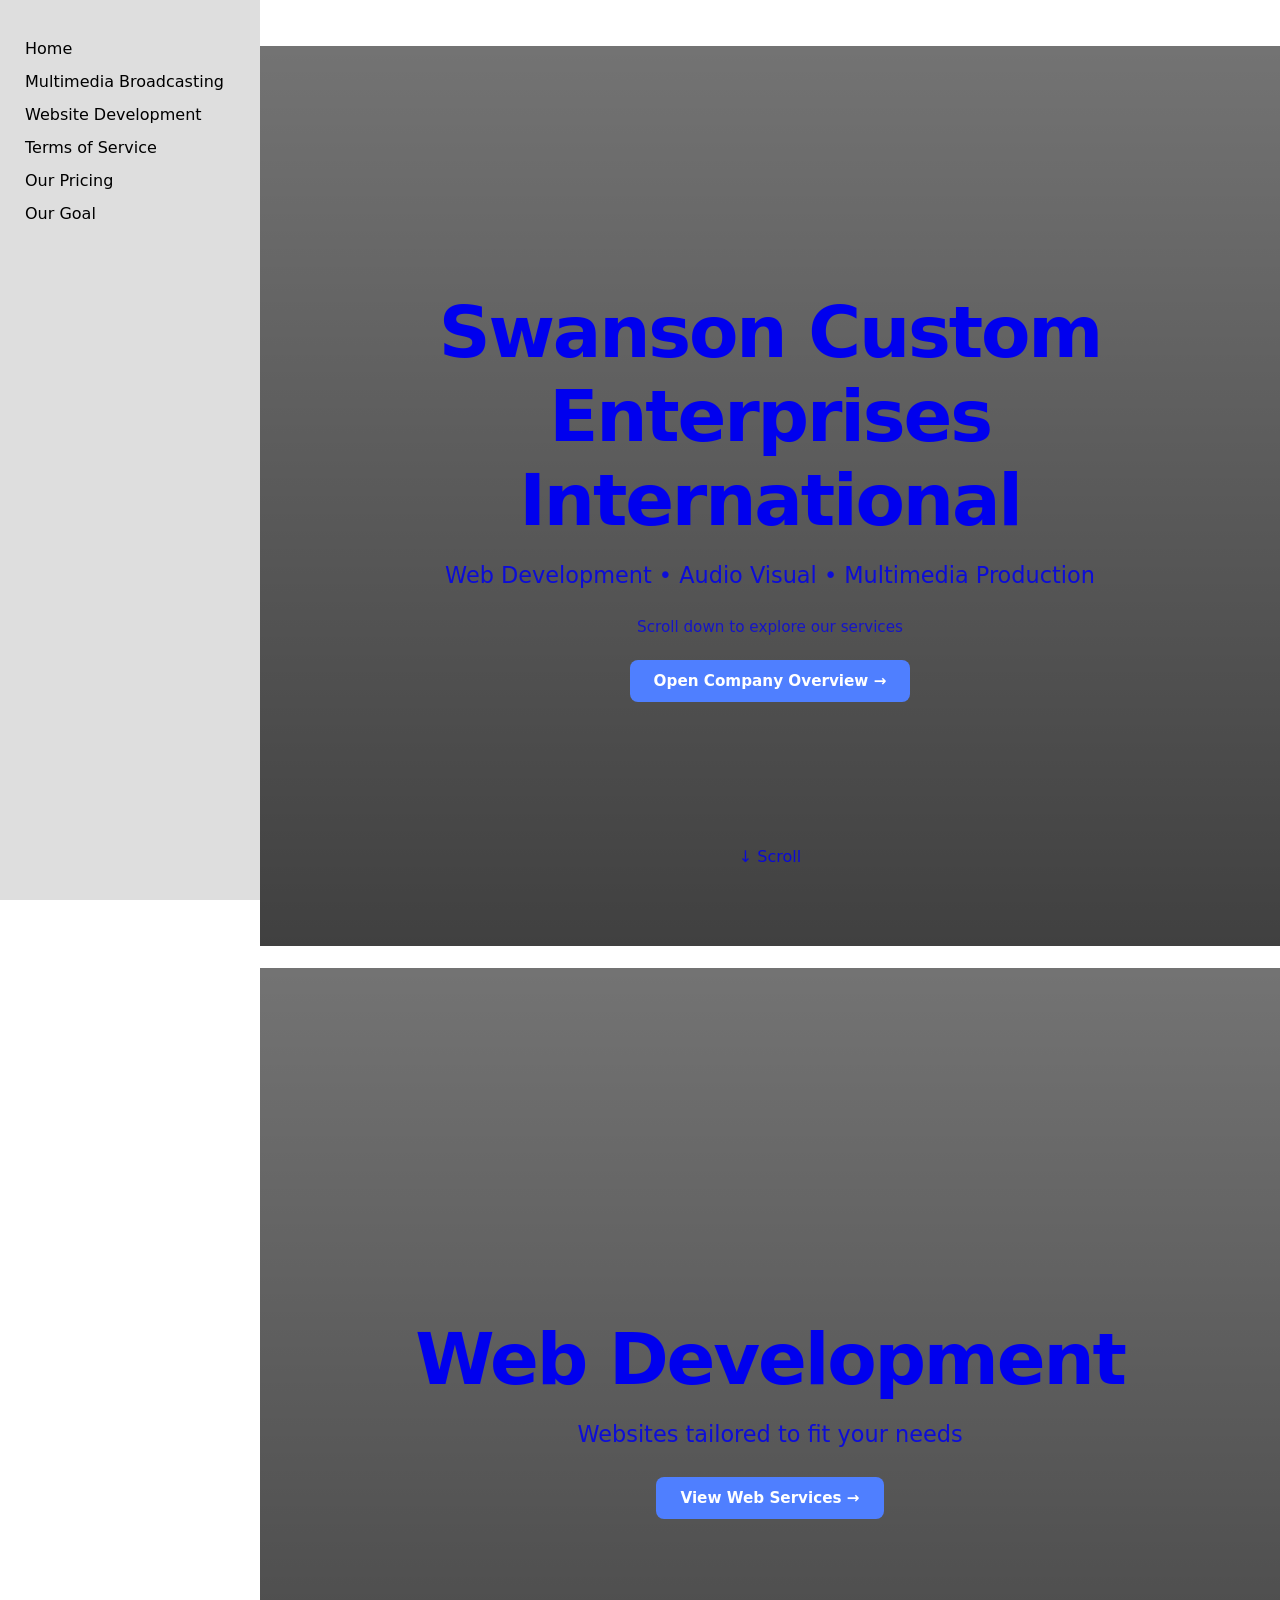
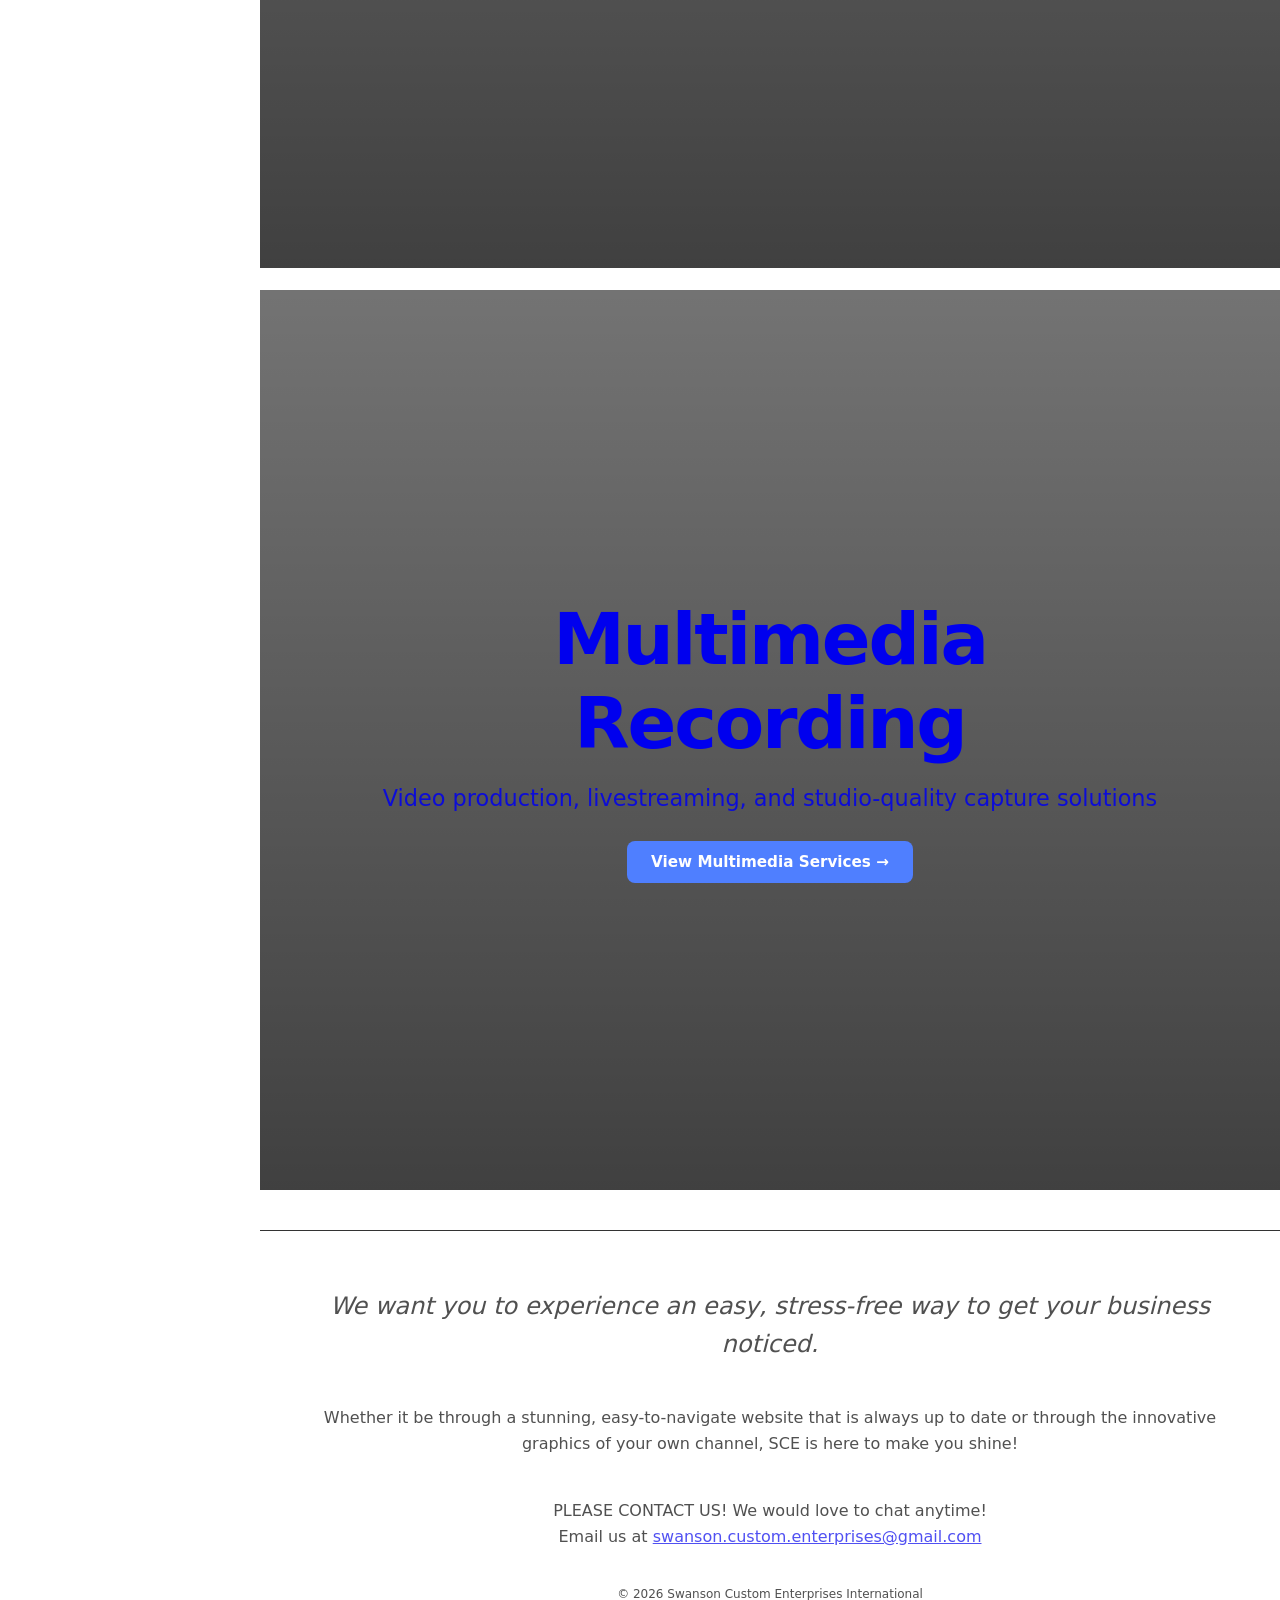
==== index.html @ f3af278a "Update index.html" ====
<!DOCTYPE html>

<html lang="en">

<head>

<!-- Google tag (gtag.js) -->

<script async src="https://www.googletagmanager.com/gtag/js?id=G-D686SRD49Y"></script>

<script>
window.dataLayer = window.dataLayer || [];
function gtag(){dataLayer.push(arguments);}
gtag('js', new Date());
gtag('config', 'G-D686SRD49Y');
</script>
<meta name="description" content="Founded in 2023 by Nathaniel Swanson, Swanson Custom Enterprises International, also known as SCE, provides web development, multimedia recording, and audio visual production services to churches, small businesses, and individuals wanting to get found. Swanson Custom Enterprises is one of the best web designers in Topeka, Kansas USA">

<meta name="keywords" content="web development, multimedia production, audio visual systems, livestreaming, recording studios, media, technology, website, internet, digital, Swanson, sound, recording, sce, sce1, swanson custom, swanson custom enterprises, swanson enterprises, enterprises, topeka, kansas, content, content creator, content creations, cornerstone, cornerstone denison, trend strategics, ">

<meta name="author" content="Swanson Custom Enterprises">

<meta property="og:title" content="Swanson Custom Enterprises International">

<meta property="og:description" content="Web Development • Audio Visual • Multimedia Production">

<meta property="og:type" content="website">

<meta property="og:url" content="https://swanson-custom-enterprises-inc.github.io/">
<meta charset="UTF-8">
<meta name="viewport" content="width=device-width, initial-scale=1.0">
<meta name="msvalidate.01" content="52B9F7BE856E619B8CF07726EA7A727A">

<link rel="icon" type="image/x-icon" href="assets/favicon.ico">
  <link rel="icon" type="image/png" sizes="32x32" href="assets/favicon.png">
<link rel="apple-touch-icon" href="assets/favicon.png">
  <link rel="stylesheet" type="text/css" href="css/style.css">
  
<title>Welcome to SCE</title>
<style>


/* -------------------------
CARDS
------------------------- */

.card{
width:100%;
height:100vh;
display:flex;
align-items:center;
justify-content:center;
scroll-snap-align:start;
background-size:cover;
background-position:center;
transition:transform 1s ease,filter 1s ease;
cursor:pointer;
text-decoration:none;

position:relative;
}

.card:hover{
transform:scale(1.02);
filter:brightness(1.1);
}

.video-card:hover{
transform:none;
filter:none;
}

/* overlay */

.card::before{
content:"";
position:absolute;
inset:0;
background:linear-gradient(
to bottom,
rgba(0,0,0,0.55),
rgba(0,0,0,0.75)
);
z-index:1;
}

/* hover hint */

.card::after{
content:"Open in new tab ↗";
position:absolute;
bottom:80px;
right:40px;
font-size:0.9rem;
letter-spacing:0.08em;
opacity:0;
transition:opacity 0.4s ease;
z-index:3;
}

.card:hover::after{
opacity:1;
}


/* -------------------------
SCROLL INDICATOR
------------------------- */

.scroll-indicator{
position:absolute;
bottom:80px;
left:50%;
transform:translateX(-50%);
font-size:1rem;
opacity:0.85;
animation:bounce 2s infinite;
z-index:5;
}

@keyframes bounce{
0%,100%{transform:translate(-50%,0);}
50%{transform:translate(-50%,12px);}
}

/* -------------------------
VIDEO
------------------------- */

video{
position:absolute;
inset:0;
width:100%;
height:100%;
object-fit:cover;
z-index:0;
}

/* -------------------------
IMAGES
------------------------- */

.web{
background-image:url("https://www.stockvault.net/data/2020/11/08/280614/preview16.jpg");
}

.media{
background-image:url("https://www.stockvault.net/data/2011/08/28/126444/preview16.jpg");
}



</style>

</head>

<body>

<div id="nav-placeholder"></div>

<main>

<!-- HERO -->

<a class="card video-card"
href="https://sites.google.com/view/swanson-custom-enterprises/site-details"
target="_blank"
rel="noopener noreferrer">

<video autoplay muted loop playsinline>

<source src="https://swanson-custom-enterprises-inc.github.io/swanson-video-host/Intro%20to%20Swanson%20Custom%20Enterprises(2).mp4" type="video/mp4">

</video>

<div class="content">

<h1>Swanson Custom Enterprises International</h1>

<p>Web Development • Audio Visual • Multimedia Production</p>

<div class="hint">Scroll down to explore our services</div>

<div class="button">Open Company Overview →</div>

</div>

<div class="scroll-indicator">↓ Scroll</div>

</a>

<!-- WIDGET -->

<script src="https://static.elfsight.com/platform/platform.js" async></script>

<div class="elfsight-app-cf4345d8-cdda-49b3-8aae-174cf857defb"></div>

<div class="spacer"></div>

<!-- WEB -->

<a class="card web"
href="https://sites.google.com/view/swanson-custom-enterprises/website-development"
target="_blank">

<div class="content">

<h1>Web Development</h1>

<p>Websites tailored to fit your needs</p>

<div class="button">View Web Services →</div>

</div>

</a>

<div class="spacer"></div>

<!-- MEDIA -->

<a class="card media"
href="https://sites.google.com/view/swanson-custom-enterprises/multimedia-broadcasting"
target="_blank">

<div class="content">

<h1>Multimedia Recording</h1>

<p>Video production, livestreaming, and studio-quality capture solutions</p>

<div class="button">View Multimedia Services →</div>

</div>

</a>

</main>

  <div id="footer-placeholder"></div>

<script src="js/include.js"></script>
<script>

/* Scroll reveal animation */

const cards=document.querySelectorAll(".card");

const observer=new IntersectionObserver(
entries=>{
entries.forEach(entry=>{
if(entry.isIntersecting){
entry.target.classList.add("visible");
}
});
},
{threshold:0.4}
);

cards.forEach(card=>observer.observe(card));

/* Mobile menu toggle */

const menuButton=document.getElementById("menuButton");
const sidebar=document.getElementById("sidebar");

menuButton.addEventListener("click",()=>{
sidebar.classList.toggle("closed");
});

</script>

</body>
</html>
---- css/style.css ----
/* -------------------------
GLOBAL
------------------------- */

*{
margin:0;
padding:0;
box-sizing:border-box;
font-family:system-ui,-apple-system,BlinkMacSystemFont,"Segoe UI",sans-serif;
}

html{
scroll-behavior:smooth;
}

body{
background:#ffffff;

overflow-x:hidden;
}

/* -------------------------
header
------------------------- */
header{
color: white;
}


/* -------------------------
NAVIGATION
------------------------- */

#sidebar{
background:#DEDEDE;
color:black;
height:100%;
width:260px;
position:fixed;
left:0;
top:0;
padding:25px;
z-index:1000;
transition:transform 0.3s ease;
}

#sidebar a{
color:black;
text-decoration:none;
display:block;
margin:14px 0;
}
#sidebar a:hover {
    font-weight: bold;           /* Makes text bold */
    text-decoration: underline;  /* Optional: underline on hover */
}

#menuButton{
display:block;
background:none;
border:none;
color:black;
font-size:1.4rem;
margin-bottom:20px;
cursor:pointer;
}

/* -------------------------
MAIN
------------------------- */

main{
margin-left:260px;
scroll-snap-type:y mandatory;
}


/* -------------------------
CONTENT
------------------------- */

.content{
position:relative;
text-align:center;
max-width:900px;
padding:2rem;
opacity:0;
transform:translateY(40px);
transition:all 0.8s ease;
z-index:3;
}

.card.visible .content{
opacity:1;
transform:translateY(0);
}

h1{
font-size:clamp(2.5rem,6vw,4.5rem);
letter-spacing:-0.03em;
}

p{
font-size:clamp(1.1rem,2vw,1.4rem);
opacity:0.85;
margin-top:1rem;
line-height:1.6;
}

.hint{
margin-top:1.5rem;
font-size:0.95rem;
opacity:0.75;
}

/* -------------------------
BUTTONS
------------------------- */

.button{
display:inline-block;
margin-top:24px;
padding:12px 24px;
background: #4F7FFF;
color: #ffffff;
border-radius:8px;
font-size:0.95rem;
font-weight:600;
}

.button: hover{
background: #ffffff;
color: #000000;
}


/* -------------------------
SPACER
------------------------- */

.spacer{
height:22px;
background:#ffffff;
}

/* -------------------------
MOBILE
------------------------- */

@media (max-width:900px){

#sidebar{
background:#DEDEDE;
color:black;

height:100%;
width:260px;

position:fixed;
left:0;
top:0;

padding:80px 25px 25px 25px;

z-index:1000;

transform:translateX(0);
transition:transform 0.35s ease;
}

#sidebar.closed{
transform:translateX(-100%);
}

#sidebar a{
color:black;
text-decoration:none;
display:block;
margin:14px 0;
}

#sidebar.open{
transform:translateX(0);
}

#menuButton{
position:fixed;
top:20px;
left:20px;
z-index:1100;

background:#ffffff;
color:black;

border:none;
font-size:1.6rem;

padding:10px 14px;
border-radius:6px;

cursor:pointer;
}

main{
margin-left:0;
}

}
/* -------------------------
HEADER IMAGE (Google Sites style)
------------------------- */

.page-header{
position:relative;
width:100%;
height:33vh; /* about 1/3 of screen */
min-height:220px;
max-height:420px;
overflow:hidden;
}

/* Image handling (auto crop magic) */
.page-header img{
position:absolute;
width:100%;
height:100%;
object-fit:cover; /* THIS fixes bad image sizes */
object-position:center;
}

/* Dark overlay for readability */
.page-header::after{
content:"";
position:absolute;
inset:0;
background:linear-gradient(
to bottom,
rgba(0,0,0,0.2),
rgba(0,0,0,0.6)
);
}

/* Text on top */
.header-content{
    color: white;
position:relative;
z-index:2;
height:100%;

display:flex;
flex-direction:column;
justify-content:flex-end;

padding:30px;
}

.header-content h1{
font-size:clamp(2rem,5vw,3rem);
margin-bottom:10px;
}

.header-content p{
opacity:0.85;
font-size:1.1rem;
}
/* -------------------------
FOOTER
------------------------- */
  footer{
background: ffffff;
color: black;
margin-left:260px;
width:calc(100% - 260px);
}
  @media (max-width: 768px){

main{
margin-left:0;
}

footer{
margin-left:0;
width:100%;
}

}
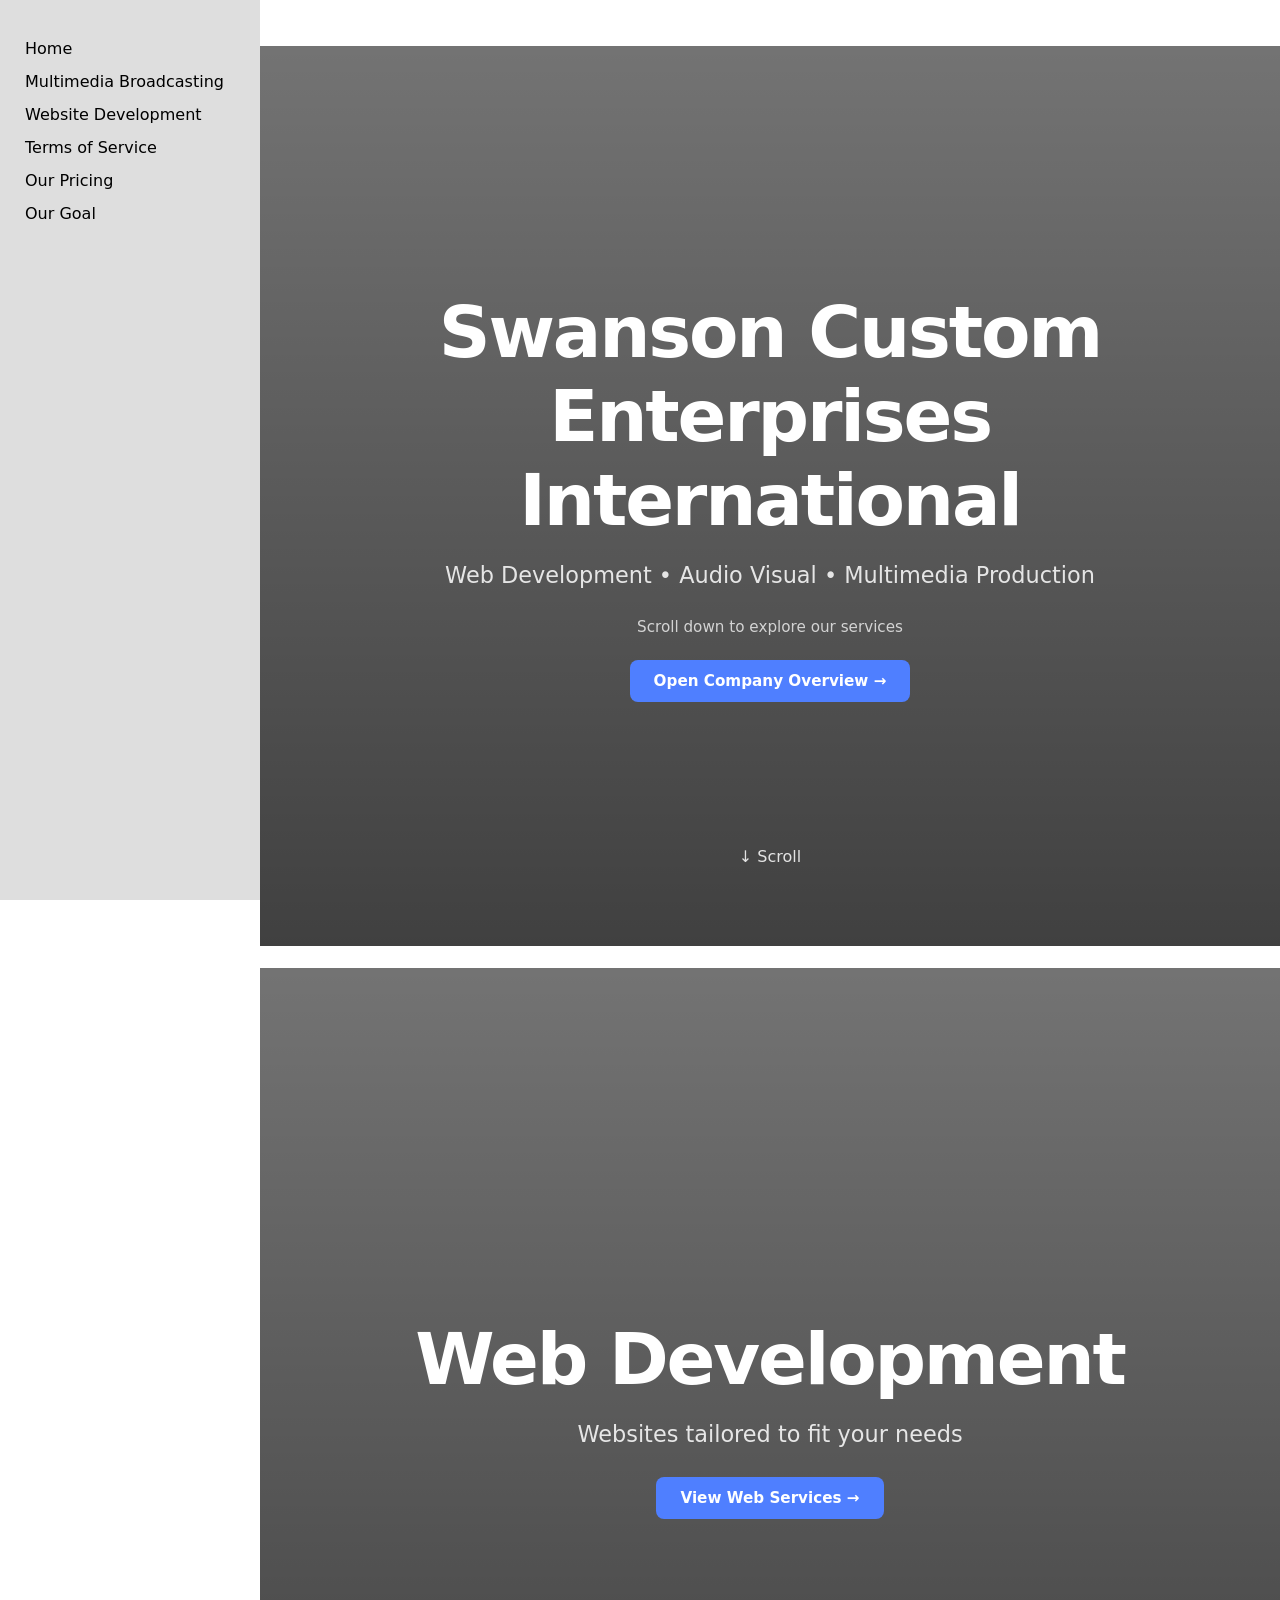
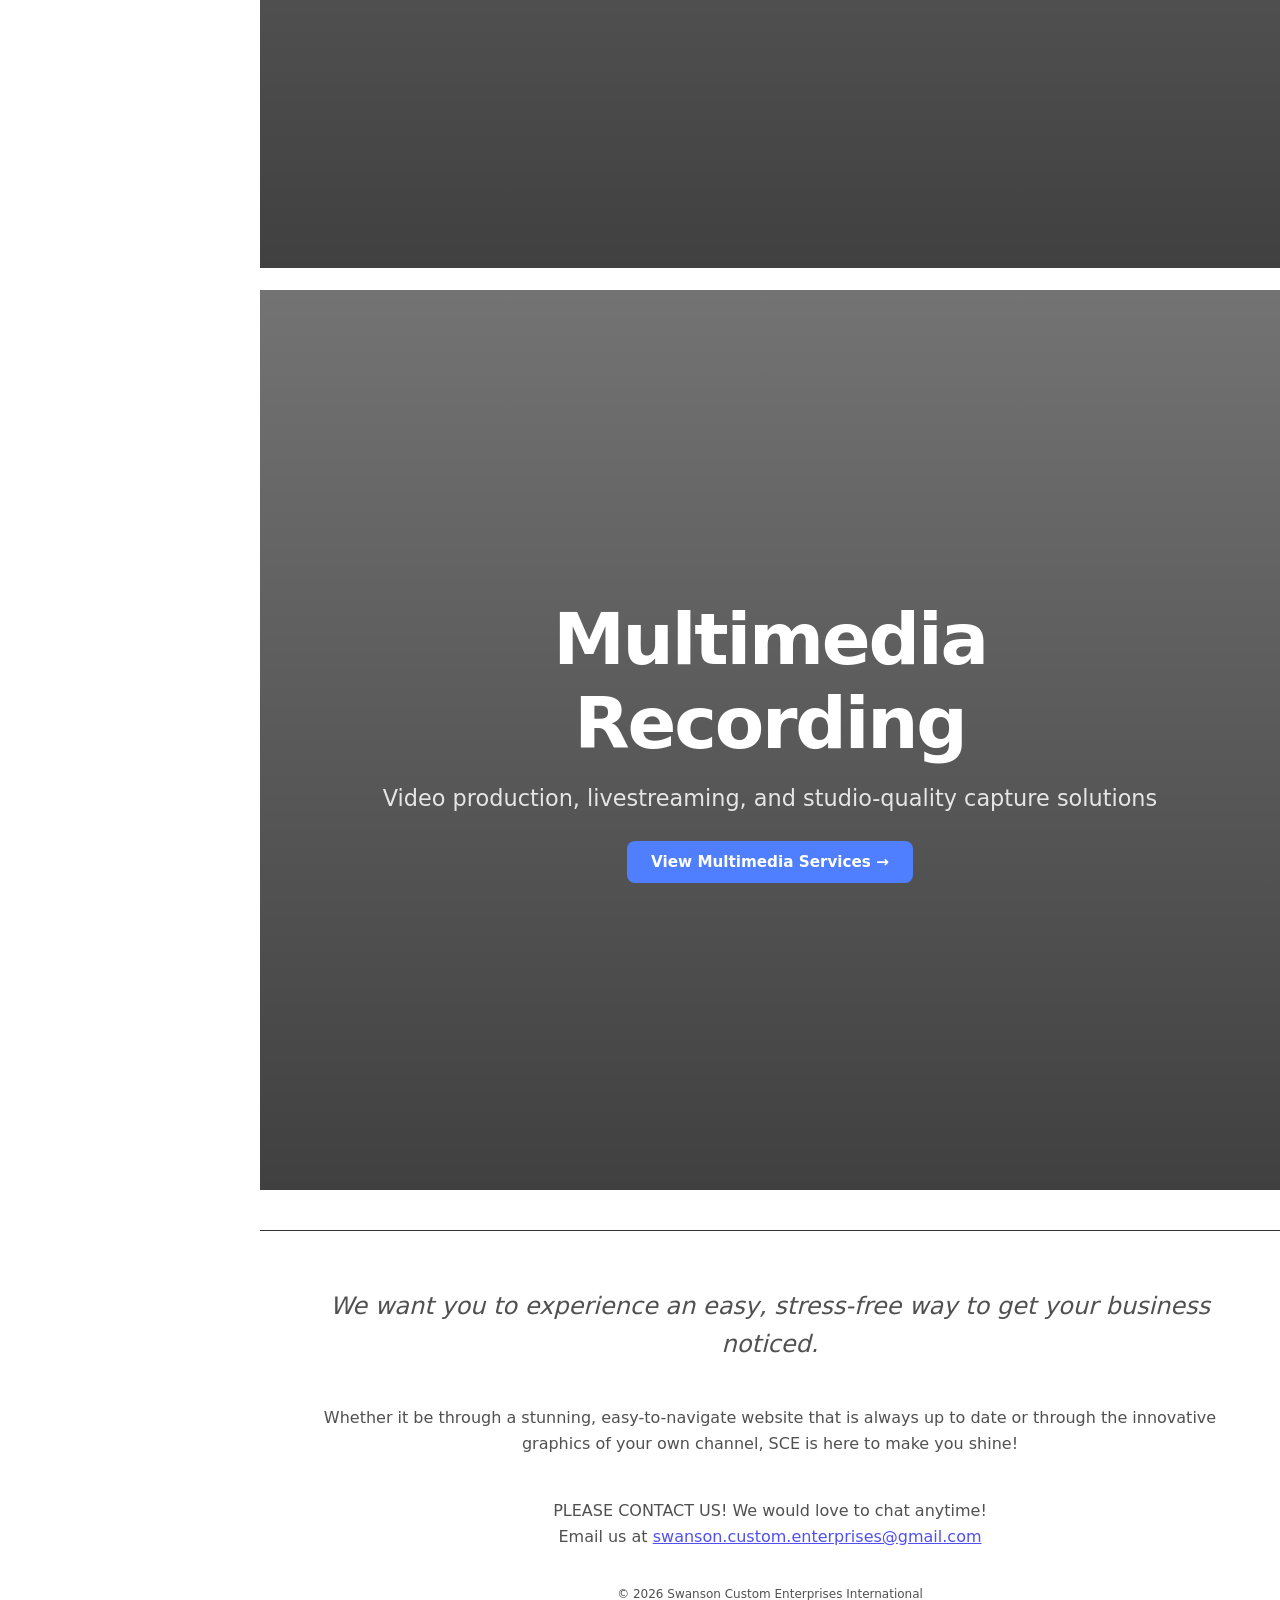
==== commit 6f73ed12: "Update index.html" ====
--- a/index.html
+++ b/index.html
@@ -54,6 +54,7 @@
 background-size:cover;
 background-position:center;
 transition:transform 1s ease,filter 1s ease;
+color: white;
 cursor:pointer;
 text-decoration:none;
 
@@ -96,6 +97,7 @@
 opacity:0;
 transition:opacity 0.4s ease;
 z-index:3;
+color: white;
 }
 
 .card:hover::after{
@@ -116,6 +118,7 @@
 opacity:0.85;
 animation:bounce 2s infinite;
 z-index:5;
+color: white;
 }
 
 @keyframes bounce{
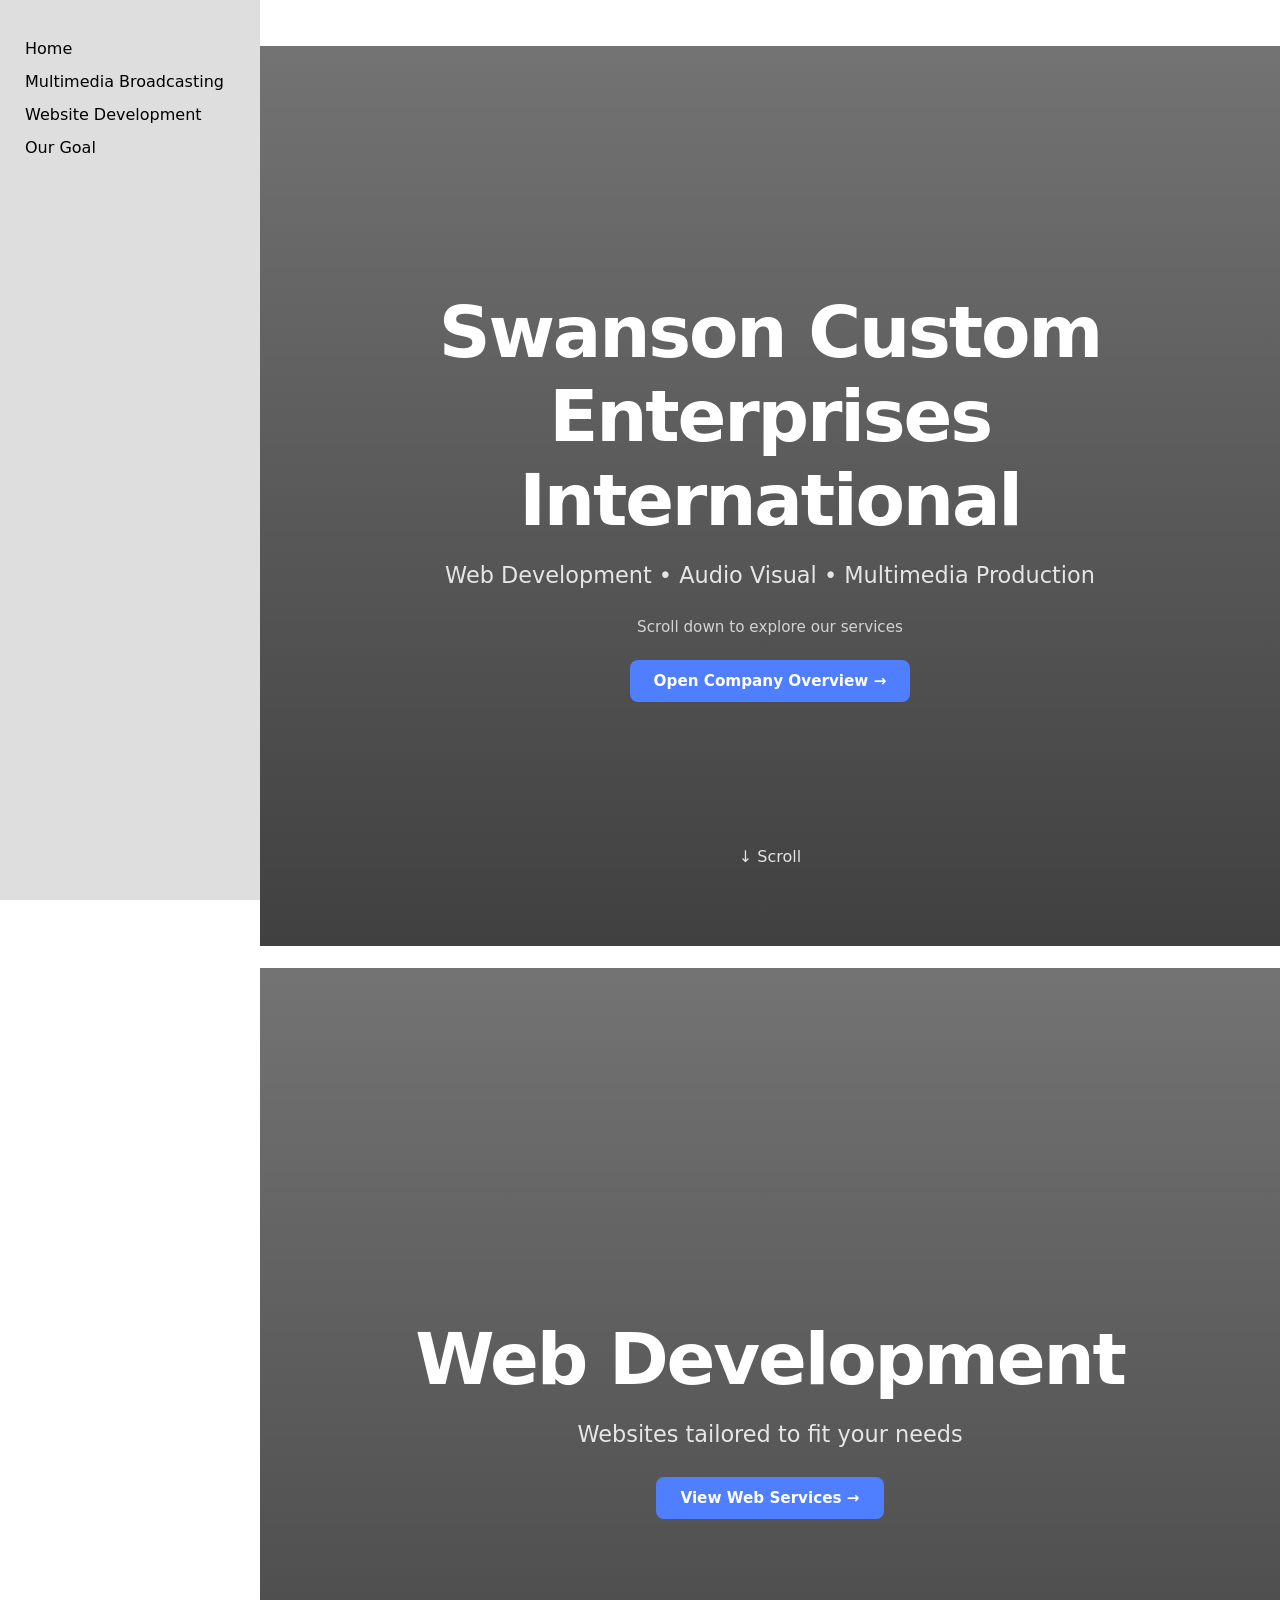
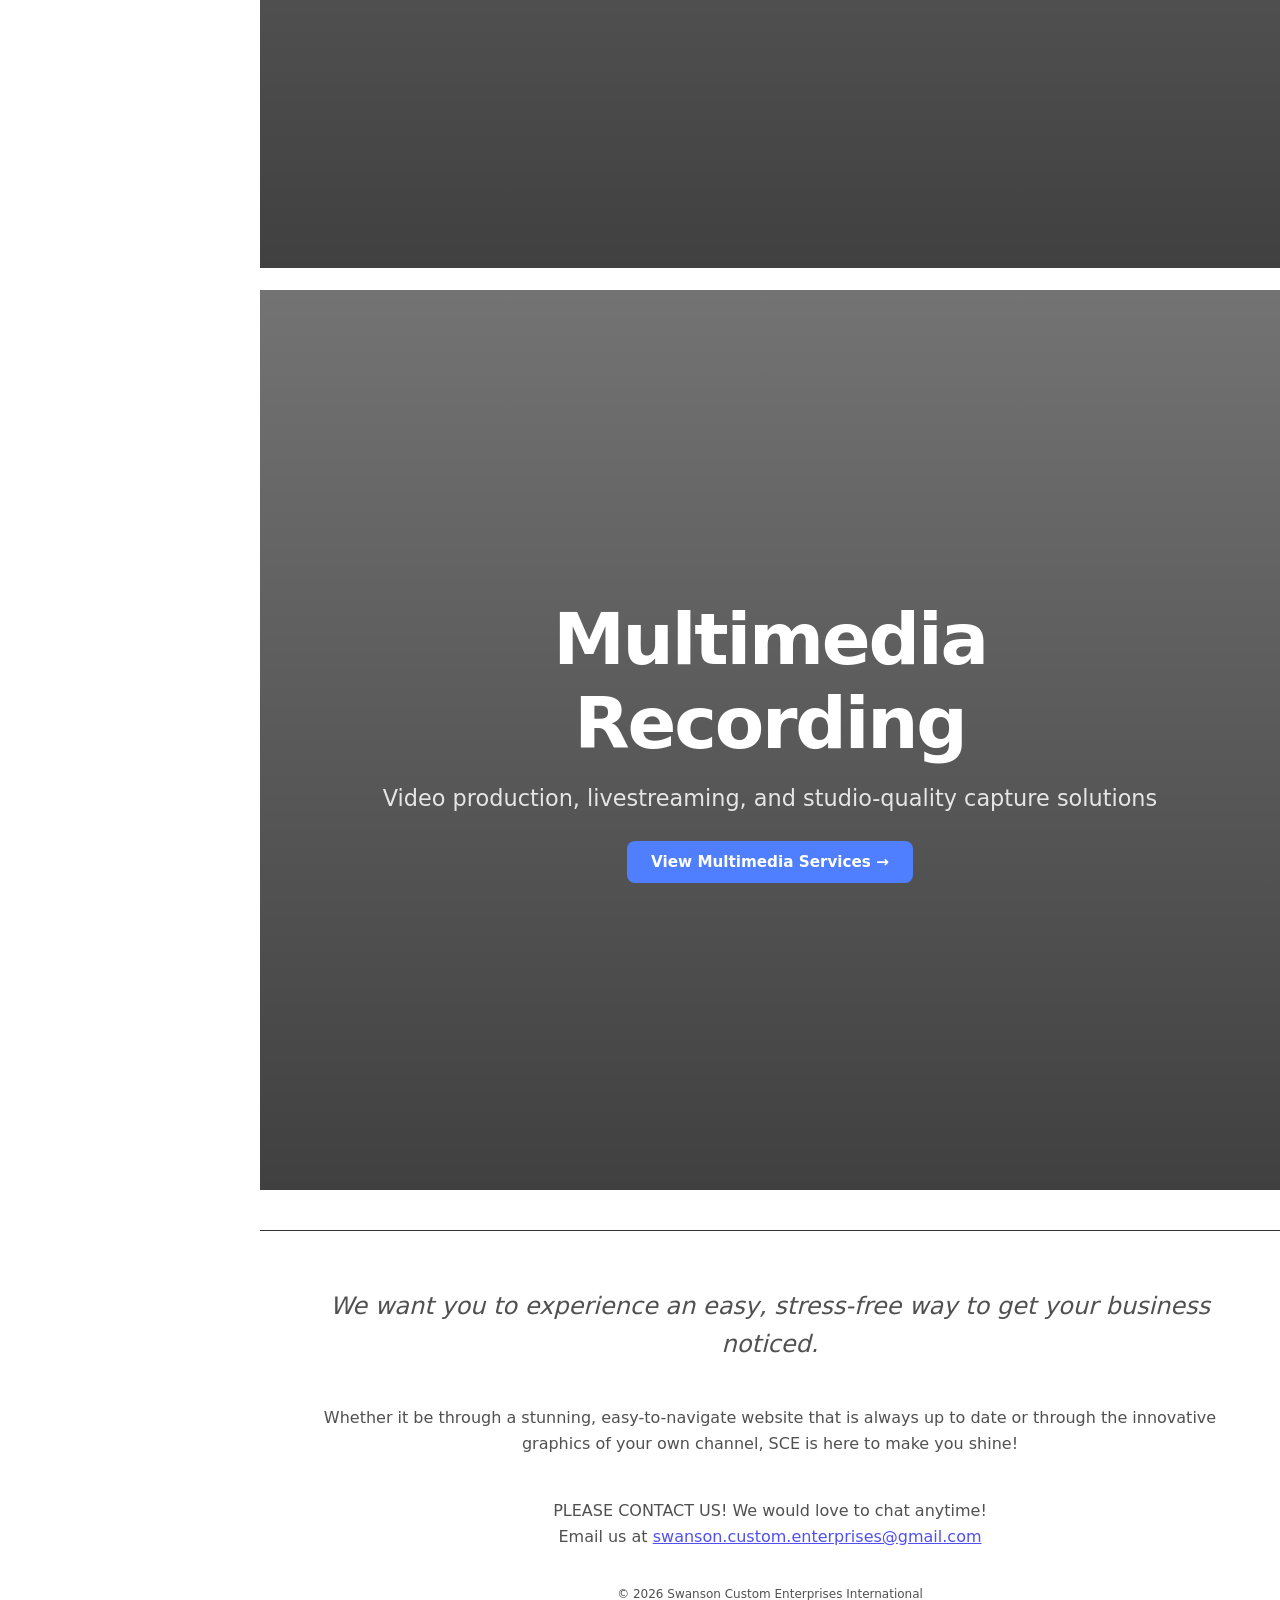
==== commit d33a749d: "Fix HTML structure and update links" ====
--- a/index.html
+++ b/index.html
@@ -166,7 +166,7 @@
 <!-- HERO -->
 
 <a class="card video-card"
-href="https://sites.google.com/view/swanson-custom-enterprises/site-details"
+href="https://www.sce1.com/our-goal"
 target="_blank"
 rel="noopener noreferrer">
 
@@ -203,7 +203,7 @@
 <!-- WEB -->
 
 <a class="card web"
-href="https://sites.google.com/view/swanson-custom-enterprises/website-development"
+href="https://www.sce1.com/websites"
 target="_blank">
 
 <div class="content">
@@ -223,7 +223,7 @@
 <!-- MEDIA -->
 
 <a class="card media"
-href="https://sites.google.com/view/swanson-custom-enterprises/multimedia-broadcasting"
+href="https://www.sce1.com/multimedia"
 target="_blank">
 
 <div class="content">
--- a/css/style.css
+++ b/css/style.css
@@ -121,16 +121,16 @@
 display:inline-block;
 margin-top:24px;
 padding:12px 24px;
-background: #4F7FFF;
-color: #ffffff;
+background:#4F7FFF;
+color:#ffffff;
 border-radius:8px;
 font-size:0.95rem;
 font-weight:600;
 }
 
 .button: hover{
-background: #ffffff;
-color: #000000;
+background:#ffffff;
+color:#000000;
 }
 
 
@@ -140,7 +140,7 @@
 
 .spacer{
 height:22px;
-background:#ffffff;
+background:#FFFFFF;
 }
 
 /* -------------------------
@@ -284,3 +284,56 @@
 }
 
 }
+/* -------------------------
+BUTTON CONTAINER (centers in main content)
+------------------------- */
+
+.button-container{
+width:100%;
+display:flex;
+justify-content:center;
+gap:20px;
+margin:40px 0;
+flex-wrap:wrap;
+}
+
+/* -------------------------
+BASE BUTTON
+------------------------- */
+
+.btn{
+display:inline-block;
+padding:14px 28px;
+
+background:#F7F7F7;
+color:#000000;
+
+border-radius:8px;
+text-decoration:none;
+font-size:1rem;
+font-weight:600;
+
+transition:all 0.25s ease;
+}
+
+/* HOVER EFFECT */
+
+.btn:hover{
+background:#e6e6e6;
+transform:translateY(-2px);
+}
+
+/* -------------------------
+SECONDARY BUTTON
+------------------------- */
+
+.btn.secondary{
+background:white;
+color:black;
+border:2px solid black;
+}
+
+.btn.secondary:hover{
+background:#e6e6e6;
+color:white;
+}
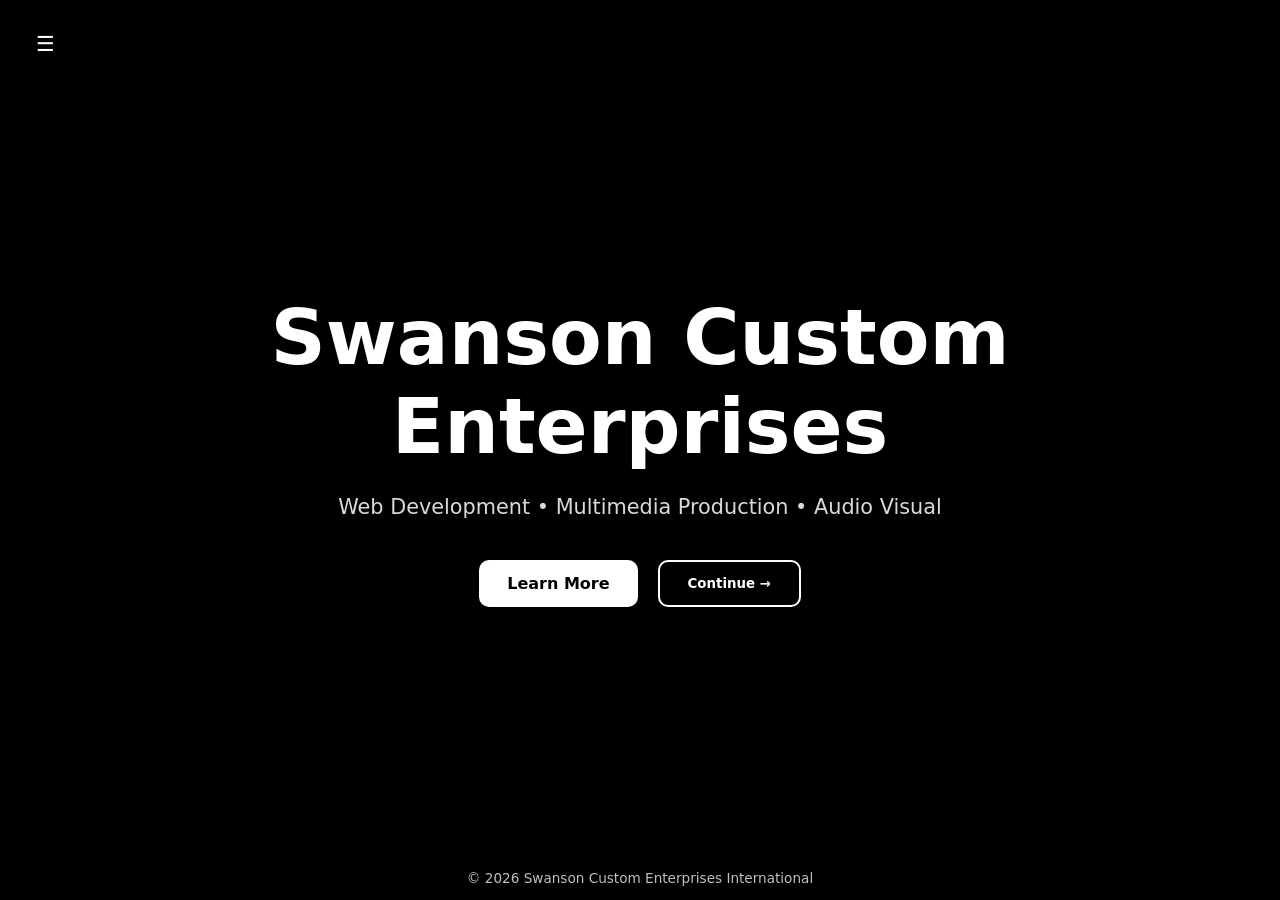
==== commit 90b8240e: "Refactor index.html for SEO and readability Updated SEO metadata and improved structure for better r" ====
--- a/index.html
+++ b/index.html
@@ -1,277 +1,547 @@
 <!DOCTYPE html>
-
 <html lang="en">
-
 <head>
 
-<!-- Google tag (gtag.js) -->
-
-<script async src="https://www.googletagmanager.com/gtag/js?id=G-D686SRD49Y"></script>
-
-<script>
-window.dataLayer = window.dataLayer || [];
-function gtag(){dataLayer.push(arguments);}
-gtag('js', new Date());
-gtag('config', 'G-D686SRD49Y');
-</script>
-<meta name="description" content="Founded in 2023 by Nathaniel Swanson, Swanson Custom Enterprises International, also known as SCE, provides web development, multimedia recording, and audio visual production services to churches, small businesses, and individuals wanting to get found. Swanson Custom Enterprises is one of the best web designers in Topeka, Kansas USA">
-
-<meta name="keywords" content="web development, multimedia production, audio visual systems, livestreaming, recording studios, media, technology, website, internet, digital, Swanson, sound, recording, sce, sce1, swanson custom, swanson custom enterprises, swanson enterprises, enterprises, topeka, kansas, content, content creator, content creations, cornerstone, cornerstone denison, trend strategics, ">
-
-<meta name="author" content="Swanson Custom Enterprises">
-
-<meta property="og:title" content="Swanson Custom Enterprises International">
-
-<meta property="og:description" content="Web Development • Audio Visual • Multimedia Production">
-
-<meta property="og:type" content="website">
-
-<meta property="og:url" content="https://swanson-custom-enterprises-inc.github.io/">
 <meta charset="UTF-8">
 <meta name="viewport" content="width=device-width, initial-scale=1.0">
-<meta name="msvalidate.01" content="52B9F7BE856E619B8CF07726EA7A727A">
+
+  <!-- Google tag (gtag.js) -->
+<script async src="https://www.googletagmanager.com/gtag/js?id=G-JM4SV7GXPB"></script>
+<script>
+  window.dataLayer = window.dataLayer || [];
+  function gtag(){dataLayer.push(arguments);}
+  gtag('js', new Date());
+
+  gtag('config', 'G-JM4SV7GXPB');
+</script>
+
+<!-- Primary SEO -->
+<title>Church Website Development & Tech Support Services | Swanson Custom Enterprises</title>
+
+<meta name="description" content="Professional church website development and tech support services for ministries across the United States. Swanson Custom Enterprises helps churches improve their online presence, livestream quality, and digital outreach.">
+
+<meta name="author" content="Swanson Custom Enterprises">
+
+<link rel="canonical" href="https://sce1.com/">
+
+<!-- Open Graph (Facebook, LinkedIn, etc.) -->
+<meta property="og:title" content="Church Website Development & Tech Support Services">
+<meta property="og:description" content="Helping churches across the US with website development, livestreaming, audio visual systems, and digital ministry support.">
+<meta property="og:url" content="https://sce1.com/">
+<meta property="og:type" content="website">
+<meta property="og:image" content="https://sce1.com/assets/og-image.jpg">
+
+<!-- Twitter Card -->
+<meta name="twitter:card" content="summary_large_image">
+<meta name="twitter:title" content="Church Website Development & Tech Support Services">
+<meta name="twitter:description" content="Church-focused website development, livestreaming support, and AV tech services for ministries nationwide.">
+<meta name="twitter:image" content="https://sce1.com/assets/og-image.jpg">
+
+<!-- Mobile & Browser -->
+<meta name="viewport" content="width=device-width, initial-scale=1.0">
+<meta name="theme-color" content="#0a0a0a">
+
+<!-- LocalBusiness Schema (HUGE for SEO) -->
+<script type="application/ld+json">
+{
+  "@context": "https://schema.org",
+  "@type": "LocalBusiness",
+  "name": "Swanson Custom Enterprises International",
+  "url": "https://sce1.com/",
+  "image": "https://sce1.com/assets/og-image.jpg",
+  "description": "Church website development and church tech support services for ministries across the United States.",
+  "address": {
+    "@type": "PostalAddress",
+    "addressLocality": "Topeka",
+    "addressRegion": "KS",
+    "addressCountry": "US"
+  },
+  "areaServed": "US",
+}
+</script>
 
 <link rel="icon" type="image/x-icon" href="assets/favicon.ico">
-  <link rel="icon" type="image/png" sizes="32x32" href="assets/favicon.png">
-<link rel="apple-touch-icon" href="assets/favicon.png">
-  <link rel="stylesheet" type="text/css" href="css/style.css">
-  
-<title>Welcome to SCE</title>
+
 <style>
 
-
-/* -------------------------
-CARDS
-------------------------- */
-
-.card{
+/* -------------------------
+GLOBAL
+------------------------- */
+
+*{
+margin:0;
+padding:0;
+box-sizing:border-box;
+font-family:system-ui,-apple-system,BlinkMacSystemFont,"Segoe UI",sans-serif;
+}
+
+html,body{
 width:100%;
+height:100%;
+overflow:hidden;
+background:#000;
+color:white;
+}
+
+/* -------------------------
+MENU BUTTON
+------------------------- */
+
+#menuButton{
+position:fixed;
+top:20px;
+left:20px;
+
+z-index:3000;
+
+background:rgba(0,0,0,0.7);
+backdrop-filter:blur(10px);
+
+border:none;
+color:white;
+
+padding:12px 16px;
+
+font-size:1.3rem;
+border-radius:10px;
+
+cursor:pointer;
+}
+
+/* -------------------------
+SIDEBAR
+------------------------- */
+
+#sidebar{
+position:fixed;
+top:0;
+left:0;
+
+width:260px;
+height:100%;
+
+background:rgba(0,0,0,0.92);
+
+backdrop-filter:blur(10px);
+
+padding:90px 25px;
+
+z-index:2500;
+
+transform:translateX(-100%);
+transition:transform 0.35s ease;
+}
+
+#sidebar.open{
+transform:translateX(0);
+}
+
+#sidebar a{
+display:block;
+margin:18px 0;
+
+color:white;
+text-decoration:none;
+
+font-size:1rem;
+opacity:0.85;
+
+transition:0.2s;
+}
+
+#sidebar a:hover{
+opacity:1;
+font-weight:bold;
+text-decoration:underline;
+}
+
+/* -------------------------
+CAROUSEL
+------------------------- */
+
+.carousel{
+display:flex;
+
+width:100vw;
 height:100vh;
+
+overflow-x:auto;
+overflow-y:hidden;
+
+scroll-snap-type:x mandatory;
+scroll-behavior:smooth;
+}
+
+.carousel::-webkit-scrollbar{
+display:none;
+}
+
+/* -------------------------
+PANELS
+------------------------- */
+
+.panel{
+position:relative;
+
+min-width:100vw;
+height:100vh;
+
 display:flex;
 align-items:center;
 justify-content:center;
+
+overflow:hidden;
+
 scroll-snap-align:start;
+
 background-size:cover;
 background-position:center;
-transition:transform 1s ease,filter 1s ease;
-color: white;
-cursor:pointer;
-text-decoration:none;
-
-position:relative;
-}
-
-.card:hover{
-transform:scale(1.02);
-filter:brightness(1.1);
-}
-
-.video-card:hover{
-transform:none;
-filter:none;
-}
-
-/* overlay */
-
-.card::before{
+}
+
+/* -------------------------
+OVERLAY
+------------------------- */
+
+.panel::before{
 content:"";
+
 position:absolute;
 inset:0;
+
 background:linear-gradient(
 to bottom,
-rgba(0,0,0,0.55),
-rgba(0,0,0,0.75)
+rgba(0,0,0,0.45),
+rgba(0,0,0,0.78)
 );
+
 z-index:1;
 }
 
-/* hover hint */
-
-.card::after{
-content:"Open in new tab ↗";
-position:absolute;
-bottom:80px;
-right:40px;
-font-size:0.9rem;
-letter-spacing:0.08em;
-opacity:0;
-transition:opacity 0.4s ease;
-z-index:3;
-color: white;
-}
-
-.card:hover::after{
-opacity:1;
-}
-
-
-/* -------------------------
-SCROLL INDICATOR
-------------------------- */
-
-.scroll-indicator{
-position:absolute;
-bottom:80px;
-left:50%;
-transform:translateX(-50%);
-font-size:1rem;
-opacity:0.85;
-animation:bounce 2s infinite;
-z-index:5;
-color: white;
-}
-
-@keyframes bounce{
-0%,100%{transform:translate(-50%,0);}
-50%{transform:translate(-50%,12px);}
-}
-
-/* -------------------------
-VIDEO
-------------------------- */
-
-video{
+/* -------------------------
+VIDEO BACKGROUND
+------------------------- */
+
+.panel video{
 position:absolute;
 inset:0;
+
 width:100%;
 height:100%;
+
 object-fit:cover;
+
 z-index:0;
 }
 
 /* -------------------------
-IMAGES
-------------------------- */
-
-.web{
-background-image:url("https://www.stockvault.net/data/2020/11/08/280614/preview16.jpg");
-}
-
-.media{
-background-image:url("https://www.stockvault.net/data/2011/08/28/126444/preview16.jpg");
-}
-
-
+CONTENT
+------------------------- */
+
+.panel-content{
+position:relative;
+z-index:2;
+
+max-width:900px;
+padding:2rem;
+
+text-align:center;
+}
+
+.panel-content h1{
+font-size:clamp(2.5rem,6vw,5rem);
+margin-bottom:20px;
+}
+
+.panel-content p{
+font-size:clamp(1rem,2vw,1.3rem);
+opacity:0.85;
+line-height:1.6;
+}
+
+/* -------------------------
+BUTTONS
+------------------------- */
+
+.button-group{
+display:flex;
+justify-content:center;
+gap:20px;
+
+margin-top:35px;
+
+flex-wrap:wrap;
+}
+
+.btn{
+padding:14px 28px;
+
+border-radius:10px;
+
+text-decoration:none;
+font-weight:600;
+
+transition:all 0.25s ease;
+
+cursor:pointer;
+border:none;
+}
+
+/* Primary */
+
+.btn.primary{
+background:white;
+color:black;
+}
+
+.btn.primary:hover{
+background:#e6e6e6;
+transform:translateY(-2px);
+}
+
+/* Secondary */
+
+.btn.secondary{
+border:2px solid white;
+background:transparent;
+color:white;
+}
+
+.btn.secondary:hover{
+background:white;
+color:black;
+}
+
+/* -------------------------
+FOOTER
+------------------------- */
+
+footer{
+position:fixed;
+bottom:0;
+left:0;
+
+width:100%;
+
+padding:14px;
+
+text-align:center;
+
+background:rgba(0,0,0,0.5);
+backdrop-filter:blur(10px);
+
+z-index:1500;
+
+font-size:0.85rem;
+opacity:0.75;
+}
+
+/* -------------------------
+MOBILE
+------------------------- */
+
+@media (max-width:768px){
+
+.panel-content{
+padding:1.5rem;
+}
+
+.button-group{
+flex-direction:column;
+align-items:center;
+}
+
+.btn{
+width:220px;
+text-align:center;
+}
+
+}
 
 </style>
-
 </head>
 
 <body>
 
+<!-- NAVIGATION -->
+
 <div id="nav-placeholder"></div>
 
-<main>
-
-<!-- HERO -->
-
-<a class="card video-card"
-href="https://www.sce1.com/our-goal"
-target="_blank"
-rel="noopener noreferrer">
+<!-- CAROUSEL -->
+
+<div class="carousel" id="carousel">
+
+<!-- HERO PANEL -->
+
+<section class="panel">
 
 <video autoplay muted loop playsinline>
-
 <source src="https://swanson-custom-enterprises-inc.github.io/swanson-video-host/Intro%20to%20Swanson%20Custom%20Enterprises(2).mp4" type="video/mp4">
-
 </video>
 
-<div class="content">
-
-<h1>Swanson Custom Enterprises International</h1>
-
-<p>Web Development • Audio Visual • Multimedia Production</p>
-
-<div class="hint">Scroll down to explore our services</div>
-
-<div class="button">Open Company Overview →</div>
-
-</div>
-
-<div class="scroll-indicator">↓ Scroll</div>
-
+<div class="panel-content">
+
+<h1>Swanson Custom Enterprises</h1>
+
+<p>
+Web Development • Multimedia Production • Audio Visual
+</p>
+
+<div class="button-group">
+
+<a href="https://www.sce1.com/our-goal"
+class="btn primary">
+Learn More
 </a>
 
-<!-- WIDGET -->
-
-<script src="https://static.elfsight.com/platform/platform.js" async></script>
-
-<div class="elfsight-app-cf4345d8-cdda-49b3-8aae-174cf857defb"></div>
-
-<div class="spacer"></div>
-
-<!-- WEB -->
-
-<a class="card web"
-href="https://www.sce1.com/websites"
-target="_blank">
-
-<div class="content">
+<button class="btn secondary"
+onclick="scrollCarousel(1)">
+Continue →
+</button>
+
+</div>
+
+</div>
+
+</section>
+
+<!-- WEB PANEL -->
+
+<section class="panel"
+style="background-image:url('https://www.stockvault.net/data/2020/11/08/280614/preview16.jpg')">
+
+<div class="panel-content">
 
 <h1>Web Development</h1>
 
-<p>Websites tailored to fit your needs</p>
-
-<div class="button">View Web Services →</div>
-
-</div>
-
+<p>
+Modern websites tailored to your business,
+organization, or multimedia project.
+</p>
+
+<div class="button-group">
+
+<button class="btn secondary"
+onclick="scrollCarousel(-1)">
+← Back
+</button>
+
+<a href="https://www.sce1.com/websites"
+class="btn primary">
+Learn More
 </a>
 
-<div class="spacer"></div>
-
-<!-- MEDIA -->
-
-<a class="card media"
-href="https://www.sce1.com/multimedia"
-target="_blank">
-
-<div class="content">
-
-<h1>Multimedia Recording</h1>
-
-<p>Video production, livestreaming, and studio-quality capture solutions</p>
-
-<div class="button">View Multimedia Services →</div>
-
-</div>
-
+<button class="btn secondary"
+onclick="scrollCarousel(1)">
+Continue →
+</button>
+
+</div>
+
+</div>
+
+</section>
+
+<!-- MEDIA PANEL -->
+
+<section class="panel"
+style="background-image:url('https://www.stockvault.net/data/2011/08/28/126444/preview16.jpg')">
+
+<div class="panel-content">
+
+<h1>Multimedia Production</h1>
+
+<p>
+Livestreaming, studio recording,
+video production, and broadcasting solutions.
+</p>
+
+<div class="button-group">
+
+<button class="btn secondary"
+onclick="scrollCarousel(-1)">
+← Back
+</button>
+
+<a href="https://www.sce1.com/multimedia"
+class="btn primary">
+Learn More
 </a>
 
-</main>
-
-  <div id="footer-placeholder"></div>
+</div>
+
+</div>
+
+</section>
+
+</div>
+
+<!-- FOOTER -->
+
+<footer>
+© 2026 Swanson Custom Enterprises International
+</footer>
+
+<!-- SCRIPTS -->
+
+<script>
+
+/* -------------------------
+CAROUSEL
+------------------------- */
+
+const carousel=document.getElementById("carousel");
+
+function scrollCarousel(direction){
+
+if(!carousel)return;
+
+const scrollAmount=window.innerWidth;
+
+carousel.scrollBy({
+left:scrollAmount*direction,
+behavior:"smooth"
+});
+
+}
+
+/* -------------------------
+NAVIGATION
+------------------------- */
+
+function setupNavigation(){
+
+const menuButton=document.getElementById("menuButton");
+
+const sidebar=document.getElementById("sidebar");
+
+if(menuButton && sidebar){
+
+menuButton.onclick=function(){
+
+sidebar.classList.toggle("open");
+
+};
+
+}
+
+}
+
+/* -------------------------
+WAIT FOR COMPONENTS
+------------------------- */
+
+window.addEventListener("load",()=>{
+
+/* slight delay so include.js finishes */
+
+setTimeout(setupNavigation,300);
+
+});
+</script>
+
+<!-- INCLUDE SYSTEM -->
 
 <script src="js/include.js"></script>
-<script>
-
-/* Scroll reveal animation */
-
-const cards=document.querySelectorAll(".card");
-
-const observer=new IntersectionObserver(
-entries=>{
-entries.forEach(entry=>{
-if(entry.isIntersecting){
-entry.target.classList.add("visible");
-}
-});
-},
-{threshold:0.4}
-);
-
-cards.forEach(card=>observer.observe(card));
-
-/* Mobile menu toggle */
-
-const menuButton=document.getElementById("menuButton");
-const sidebar=document.getElementById("sidebar");
-
-menuButton.addEventListener("click",()=>{
-sidebar.classList.toggle("closed");
-});
-
-</script>
 
 </body>
 </html>
@@ -280,4 +550,3 @@
 
 
 
-
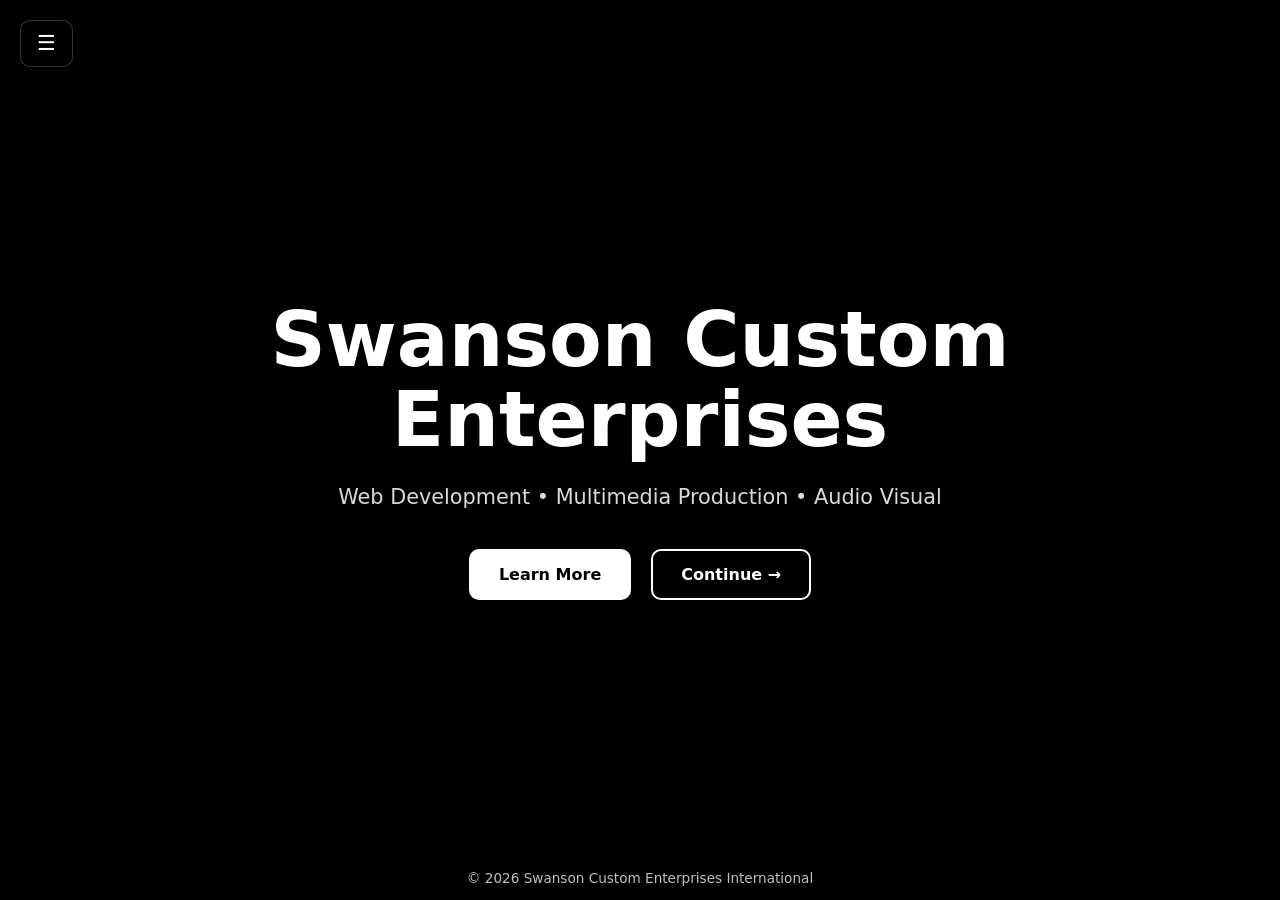
==== commit 05334e50: "Improve index page accessibility, SEO, validation, and navigation behavior" ====
--- a/index.html
+++ b/index.html
@@ -1,552 +1,459 @@
-<!DOCTYPE html>
-<html lang="en">
-<head>
-
-<meta charset="UTF-8">
-<meta name="viewport" content="width=device-width, initial-scale=1.0">
-
-  <!-- Google tag (gtag.js) -->
-<script async src="https://www.googletagmanager.com/gtag/js?id=G-JM4SV7GXPB"></script>
-<script>
-  window.dataLayer = window.dataLayer || [];
-  function gtag(){dataLayer.push(arguments);}
-  gtag('js', new Date());
-
-  gtag('config', 'G-JM4SV7GXPB');
-</script>
-
-<!-- Primary SEO -->
-<title>Church Website Development & Tech Support Services | Swanson Custom Enterprises</title>
-
-<meta name="description" content="Professional church website development and tech support services for ministries across the United States. Swanson Custom Enterprises helps churches improve their online presence, livestream quality, and digital outreach.">
-
-<meta name="author" content="Swanson Custom Enterprises">
-
-<link rel="canonical" href="https://sce1.com/">
-
-<!-- Open Graph (Facebook, LinkedIn, etc.) -->
-<meta property="og:title" content="Church Website Development & Tech Support Services">
-<meta property="og:description" content="Helping churches across the US with website development, livestreaming, audio visual systems, and digital ministry support.">
-<meta property="og:url" content="https://sce1.com/">
-<meta property="og:type" content="website">
-<meta property="og:image" content="https://sce1.com/assets/og-image.jpg">
-
-<!-- Twitter Card -->
-<meta name="twitter:card" content="summary_large_image">
-<meta name="twitter:title" content="Church Website Development & Tech Support Services">
-<meta name="twitter:description" content="Church-focused website development, livestreaming support, and AV tech services for ministries nationwide.">
-<meta name="twitter:image" content="https://sce1.com/assets/og-image.jpg">
-
-<!-- Mobile & Browser -->
-<meta name="viewport" content="width=device-width, initial-scale=1.0">
-<meta name="theme-color" content="#0a0a0a">
-
-<!-- LocalBusiness Schema (HUGE for SEO) -->
-<script type="application/ld+json">
-{
-  "@context": "https://schema.org",
-  "@type": "LocalBusiness",
-  "name": "Swanson Custom Enterprises International",
-  "url": "https://sce1.com/",
-  "image": "https://sce1.com/assets/og-image.jpg",
-  "description": "Church website development and church tech support services for ministries across the United States.",
-  "address": {
-    "@type": "PostalAddress",
-    "addressLocality": "Topeka",
-    "addressRegion": "KS",
-    "addressCountry": "US"
-  },
-  "areaServed": "US",
-}
-</script>
-
-<link rel="icon" type="image/x-icon" href="assets/favicon.ico">
-
-<style>
-
-/* -------------------------
-GLOBAL
-------------------------- */
-
-*{
-margin:0;
-padding:0;
-box-sizing:border-box;
-font-family:system-ui,-apple-system,BlinkMacSystemFont,"Segoe UI",sans-serif;
-}
-
-html,body{
-width:100%;
-height:100%;
-overflow:hidden;
-background:#000;
-color:white;
-}
-
-/* -------------------------
-MENU BUTTON
-------------------------- */
-
-#menuButton{
-position:fixed;
-top:20px;
-left:20px;
-
-z-index:3000;
-
-background:rgba(0,0,0,0.7);
-backdrop-filter:blur(10px);
-
-border:none;
-color:white;
-
-padding:12px 16px;
-
-font-size:1.3rem;
-border-radius:10px;
-
-cursor:pointer;
-}
-
-/* -------------------------
-SIDEBAR
-------------------------- */
-
-#sidebar{
-position:fixed;
-top:0;
-left:0;
-
-width:260px;
-height:100%;
-
-background:rgba(0,0,0,0.92);
-
-backdrop-filter:blur(10px);
-
-padding:90px 25px;
-
-z-index:2500;
-
-transform:translateX(-100%);
-transition:transform 0.35s ease;
-}
-
-#sidebar.open{
-transform:translateX(0);
-}
-
-#sidebar a{
-display:block;
-margin:18px 0;
-
-color:white;
-text-decoration:none;
-
-font-size:1rem;
-opacity:0.85;
-
-transition:0.2s;
-}
-
-#sidebar a:hover{
-opacity:1;
-font-weight:bold;
-text-decoration:underline;
-}
-
-/* -------------------------
-CAROUSEL
-------------------------- */
-
-.carousel{
-display:flex;
-
-width:100vw;
-height:100vh;
-
-overflow-x:auto;
-overflow-y:hidden;
-
-scroll-snap-type:x mandatory;
-scroll-behavior:smooth;
-}
-
-.carousel::-webkit-scrollbar{
-display:none;
-}
-
-/* -------------------------
-PANELS
-------------------------- */
-
-.panel{
-position:relative;
-
-min-width:100vw;
-height:100vh;
-
-display:flex;
-align-items:center;
-justify-content:center;
-
-overflow:hidden;
-
-scroll-snap-align:start;
-
-background-size:cover;
-background-position:center;
-}
-
-/* -------------------------
-OVERLAY
-------------------------- */
-
-.panel::before{
-content:"";
-
-position:absolute;
-inset:0;
-
-background:linear-gradient(
-to bottom,
-rgba(0,0,0,0.45),
-rgba(0,0,0,0.78)
-);
-
-z-index:1;
-}
-
-/* -------------------------
-VIDEO BACKGROUND
-------------------------- */
-
-.panel video{
-position:absolute;
-inset:0;
-
-width:100%;
-height:100%;
-
-object-fit:cover;
-
-z-index:0;
-}
-
-/* -------------------------
-CONTENT
-------------------------- */
-
-.panel-content{
-position:relative;
-z-index:2;
-
-max-width:900px;
-padding:2rem;
-
-text-align:center;
-}
-
-.panel-content h1{
-font-size:clamp(2.5rem,6vw,5rem);
-margin-bottom:20px;
-}
-
-.panel-content p{
-font-size:clamp(1rem,2vw,1.3rem);
-opacity:0.85;
-line-height:1.6;
-}
-
-/* -------------------------
-BUTTONS
-------------------------- */
-
-.button-group{
-display:flex;
-justify-content:center;
-gap:20px;
-
-margin-top:35px;
-
-flex-wrap:wrap;
-}
-
-.btn{
-padding:14px 28px;
-
-border-radius:10px;
-
-text-decoration:none;
-font-weight:600;
-
-transition:all 0.25s ease;
-
-cursor:pointer;
-border:none;
-}
-
-/* Primary */
-
-.btn.primary{
-background:white;
-color:black;
-}
-
-.btn.primary:hover{
-background:#e6e6e6;
-transform:translateY(-2px);
-}
-
-/* Secondary */
-
-.btn.secondary{
-border:2px solid white;
-background:transparent;
-color:white;
-}
-
-.btn.secondary:hover{
-background:white;
-color:black;
-}
-
-/* -------------------------
-FOOTER
-------------------------- */
-
-footer{
-position:fixed;
-bottom:0;
-left:0;
-
-width:100%;
-
-padding:14px;
-
-text-align:center;
-
-background:rgba(0,0,0,0.5);
-backdrop-filter:blur(10px);
-
-z-index:1500;
-
-font-size:0.85rem;
-opacity:0.75;
-}
-
-/* -------------------------
-MOBILE
-------------------------- */
-
-@media (max-width:768px){
-
-.panel-content{
-padding:1.5rem;
-}
-
-.button-group{
-flex-direction:column;
-align-items:center;
-}
-
-.btn{
-width:220px;
-text-align:center;
-}
-
-}
-
-</style>
-</head>
-
-<body>
-
-<!-- NAVIGATION -->
-
-<div id="nav-placeholder"></div>
-
-<!-- CAROUSEL -->
-
-<div class="carousel" id="carousel">
-
-<!-- HERO PANEL -->
-
-<section class="panel">
-
-<video autoplay muted loop playsinline>
-<source src="https://swanson-custom-enterprises-inc.github.io/swanson-video-host/Intro%20to%20Swanson%20Custom%20Enterprises(2).mp4" type="video/mp4">
-</video>
-
-<div class="panel-content">
-
-<h1>Swanson Custom Enterprises</h1>
-
-<p>
-Web Development • Multimedia Production • Audio Visual
-</p>
-
-<div class="button-group">
-
-<a href="https://www.sce1.com/our-goal"
-class="btn primary">
-Learn More
-</a>
-
-<button class="btn secondary"
-onclick="scrollCarousel(1)">
-Continue →
-</button>
-
-</div>
-
-</div>
-
-</section>
-
-<!-- WEB PANEL -->
-
-<section class="panel"
-style="background-image:url('https://www.stockvault.net/data/2020/11/08/280614/preview16.jpg')">
-
-<div class="panel-content">
-
-<h1>Web Development</h1>
-
-<p>
-Modern websites tailored to your business,
-organization, or multimedia project.
-</p>
-
-<div class="button-group">
-
-<button class="btn secondary"
-onclick="scrollCarousel(-1)">
-← Back
-</button>
-
-<a href="https://www.sce1.com/websites"
-class="btn primary">
-Learn More
-</a>
-
-<button class="btn secondary"
-onclick="scrollCarousel(1)">
-Continue →
-</button>
-
-</div>
-
-</div>
-
-</section>
-
-<!-- MEDIA PANEL -->
-
-<section class="panel"
-style="background-image:url('https://www.stockvault.net/data/2011/08/28/126444/preview16.jpg')">
-
-<div class="panel-content">
-
-<h1>Multimedia Production</h1>
-
-<p>
-Livestreaming, studio recording,
-video production, and broadcasting solutions.
-</p>
-
-<div class="button-group">
-
-<button class="btn secondary"
-onclick="scrollCarousel(-1)">
-← Back
-</button>
-
-<a href="https://www.sce1.com/multimedia"
-class="btn primary">
-Learn More
-</a>
-
-</div>
-
-</div>
-
-</section>
-
-</div>
-
-<!-- FOOTER -->
-
-<footer>
-© 2026 Swanson Custom Enterprises International
-</footer>
-
-<!-- SCRIPTS -->
-
-<script>
-
-/* -------------------------
-CAROUSEL
-------------------------- */
-
-const carousel=document.getElementById("carousel");
-
-function scrollCarousel(direction){
-
-if(!carousel)return;
-
-const scrollAmount=window.innerWidth;
-
-carousel.scrollBy({
-left:scrollAmount*direction,
-behavior:"smooth"
-});
-
-}
-
-/* -------------------------
-NAVIGATION
-------------------------- */
-
-function setupNavigation(){
-
-const menuButton=document.getElementById("menuButton");
-
-const sidebar=document.getElementById("sidebar");
-
-if(menuButton && sidebar){
-
-menuButton.onclick=function(){
-
-sidebar.classList.toggle("open");
-
-};
-
-}
-
-}
-
-/* -------------------------
-WAIT FOR COMPONENTS
-------------------------- */
-
-window.addEventListener("load",()=>{
-
-/* slight delay so include.js finishes */
-
-setTimeout(setupNavigation,300);
-
-});
-</script>
-
-<!-- INCLUDE SYSTEM -->
-
-<script src="js/include.js"></script>
-
-</body>
-</html>
-
-
-
-
-
+<!DOCTYPE html>
+<html lang="en">
+<head>
+  <meta charset="UTF-8">
+  <meta name="viewport" content="width=device-width, initial-scale=1.0">
+  <meta name="theme-color" content="#0a0a0a">
+  <meta name="color-scheme" content="dark">
+
+  <!-- Google tag (gtag.js) -->
+  <script async src="https://www.googletagmanager.com/gtag/js?id=G-JM4SV7GXPB"></script>
+  <script>
+    window.dataLayer = window.dataLayer || [];
+    function gtag() { window.dataLayer.push(arguments); }
+    gtag('js', new Date());
+    gtag('config', 'G-JM4SV7GXPB');
+  </script>
+
+  <!-- Primary SEO -->
+  <title>Church Website Development &amp; Tech Support Services | Swanson Custom Enterprises</title>
+  <meta name="description" content="Professional church website development and tech support services for ministries across the United States. Swanson Custom Enterprises helps churches improve their online presence, livestreaming, audio visual systems, and digital ministry support.">
+  <meta name="author" content="Swanson Custom Enterprises">
+  <link rel="canonical" href="https://sce1.com/">
+  <link rel="icon" type="image/x-icon" href="assets/favicon.ico">
+
+  <!-- Open Graph -->
+  <meta property="og:title" content="Church Website Development &amp; Tech Support Services">
+  <meta property="og:description" content="Helping churches across the US with website development, livestreaming, audio visual systems, and digital ministry support.">
+  <meta property="og:url" content="https://sce1.com/">
+  <meta property="og:type" content="website">
+  <meta property="og:site_name" content="Swanson Custom Enterprises">
+  <meta property="og:image" content="https://sce1.com/assets/og-image.jpg">
+  <meta property="og:image:alt" content="Swanson Custom Enterprises">
+
+  <!-- Twitter Card -->
+  <meta name="twitter:card" content="summary_large_image">
+  <meta name="twitter:title" content="Church Website Development &amp; Tech Support Services">
+  <meta name="twitter:description" content="Church-focused website development, livestreaming support, and AV tech services for ministries nationwide.">
+  <meta name="twitter:image" content="https://sce1.com/assets/og-image.jpg">
+  <meta name="twitter:image:alt" content="Swanson Custom Enterprises">
+
+  <!-- LocalBusiness Schema -->
+  <script type="application/ld+json">
+  {
+    "@context": "https://schema.org",
+    "@type": "LocalBusiness",
+    "name": "Swanson Custom Enterprises International",
+    "url": "https://sce1.com/",
+    "image": "https://sce1.com/assets/og-image.jpg",
+    "description": "Church website development and church tech support services for ministries across the United States.",
+    "address": {
+      "@type": "PostalAddress",
+      "addressLocality": "Topeka",
+      "addressRegion": "KS",
+      "addressCountry": "US"
+    },
+    "areaServed": "US"
+  }
+  </script>
+
+  <style>
+    /* -------------------------
+       GLOBAL
+    ------------------------- */
+    :root {
+      color-scheme: dark;
+      font-family: system-ui, -apple-system, BlinkMacSystemFont, "Segoe UI", sans-serif;
+    }
+
+    *,
+    *::before,
+    *::after {
+      box-sizing: border-box;
+    }
+
+    html,
+    body {
+      width: 100%;
+      min-height: 100%;
+      margin: 0;
+      overflow: hidden;
+      background: #000;
+      color: #fff;
+    }
+
+    button,
+    a {
+      font: inherit;
+    }
+
+    /* -------------------------
+       MENU BUTTON / SIDEBAR
+    ------------------------- */
+    #menuButton {
+      position: fixed;
+      top: max(20px, env(safe-area-inset-top));
+      left: max(20px, env(safe-area-inset-left));
+      z-index: 3000;
+      padding: 12px 16px;
+      border: 1px solid rgba(255, 255, 255, 0.2);
+      border-radius: 10px;
+      background: rgba(0, 0, 0, 0.7);
+      color: #fff;
+      cursor: pointer;
+      font-size: 1.3rem;
+      line-height: 1;
+      backdrop-filter: blur(10px);
+    }
+
+    #menuButton:hover,
+    #menuButton:focus-visible {
+      background: rgba(255, 255, 255, 0.18);
+    }
+
+    #sidebar {
+      position: fixed;
+      top: 0;
+      left: 0;
+      z-index: 2500;
+      width: min(260px, 85vw);
+      height: 100%;
+      padding: 90px 25px;
+      background: rgba(0, 0, 0, 0.92);
+      transform: translateX(-100%);
+      transition: transform 0.35s ease;
+      backdrop-filter: blur(10px);
+    }
+
+    #sidebar.open {
+      transform: translateX(0);
+    }
+
+    #sidebar a {
+      display: block;
+      margin: 18px 0;
+      color: #fff;
+      font-size: 1rem;
+      opacity: 0.85;
+      text-decoration: none;
+      transition: opacity 0.2s ease;
+    }
+
+    #sidebar a:hover,
+    #sidebar a:focus-visible {
+      opacity: 1;
+      text-decoration: underline;
+    }
+
+    /* -------------------------
+       CAROUSEL / PANELS
+    ------------------------- */
+    .carousel {
+      display: flex;
+      width: 100vw;
+      height: 100vh;
+      overflow-x: auto;
+      overflow-y: hidden;
+      scroll-behavior: smooth;
+      scroll-snap-type: x mandatory;
+      scrollbar-width: none;
+    }
+
+    .carousel::-webkit-scrollbar {
+      display: none;
+    }
+
+    .panel {
+      position: relative;
+      display: flex;
+      min-width: 100vw;
+      height: 100vh;
+      align-items: center;
+      justify-content: center;
+      overflow: hidden;
+      background-position: center;
+      background-size: cover;
+      scroll-snap-align: start;
+      scroll-snap-stop: always;
+    }
+
+    .panel::before {
+      position: absolute;
+      inset: 0;
+      z-index: 1;
+      background: linear-gradient(to bottom, rgba(0, 0, 0, 0.45), rgba(0, 0, 0, 0.78));
+      content: "";
+    }
+
+    .panel video {
+      position: absolute;
+      inset: 0;
+      z-index: 0;
+      width: 100%;
+      height: 100%;
+      object-fit: cover;
+    }
+
+    .panel-content {
+      position: relative;
+      z-index: 2;
+      max-width: 900px;
+      padding: 2rem;
+      text-align: center;
+    }
+
+    .panel-content h1,
+    .panel-content h2 {
+      margin-top: 0;
+    }
+
+    .panel-content h1 {
+      margin-bottom: 20px;
+      font-size: clamp(2.5rem, 6vw, 5rem);
+      line-height: 1.05;
+    }
+
+    .panel-content h2 {
+      margin-bottom: 0.25rem;
+      color: #a5a5a5;
+      font-size: clamp(2rem, 4vw, 4rem);
+      line-height: 1.05;
+    }
+
+    .panel-content p {
+      margin: 0;
+      font-size: clamp(1rem, 2vw, 1.3rem);
+      line-height: 1.6;
+      opacity: 0.85;
+    }
+
+    /* -------------------------
+       BUTTONS
+    ------------------------- */
+    .button-group {
+      display: flex;
+      flex-wrap: wrap;
+      justify-content: center;
+      gap: 20px;
+      margin-top: 35px;
+    }
+
+    .btn {
+      display: inline-block;
+      padding: 14px 28px;
+      border: 2px solid transparent;
+      border-radius: 10px;
+      cursor: pointer;
+      font-weight: 600;
+      text-decoration: none;
+      transition: transform 0.25s ease, background-color 0.25s ease, color 0.25s ease;
+    }
+
+    .btn.primary {
+      background: #fff;
+      color: #000;
+    }
+
+    .btn.primary:hover,
+    .btn.primary:focus-visible {
+      background: #e6e6e6;
+      transform: translateY(-2px);
+    }
+
+    .btn.secondary {
+      border-color: #fff;
+      background: transparent;
+      color: #fff;
+    }
+
+    .btn.secondary:hover,
+    .btn.secondary:focus-visible {
+      background: #fff;
+      color: #000;
+    }
+
+    .btn:focus-visible,
+    #menuButton:focus-visible,
+    #sidebar a:focus-visible {
+      outline: 3px solid #7dd3fc;
+      outline-offset: 3px;
+    }
+
+    /* -------------------------
+       FOOTER
+    ------------------------- */
+    footer {
+      position: fixed;
+      bottom: 0;
+      left: 0;
+      z-index: 1500;
+      width: 100%;
+      padding: 14px;
+      background: rgba(0, 0, 0, 0.5);
+      text-align: center;
+      font-size: 0.85rem;
+      opacity: 0.75;
+      backdrop-filter: blur(10px);
+    }
+
+    @media (max-width: 768px) {
+      .panel-content {
+        padding: 1.5rem;
+      }
+
+      .button-group {
+        flex-direction: column;
+        align-items: center;
+      }
+
+      .btn {
+        width: 220px;
+        text-align: center;
+      }
+    }
+
+    @media (prefers-reduced-motion: reduce) {
+      .carousel {
+        scroll-behavior: auto;
+      }
+
+      .panel video {
+        display: none;
+      }
+
+      .btn,
+      #sidebar {
+        transition: none;
+      }
+    }
+  </style>
+</head>
+
+<body>
+  <header id="nav-placeholder" aria-label="Site navigation"></header>
+
+  <main>
+    <div class="carousel" id="carousel" aria-label="Swanson Custom Enterprises services" tabindex="0">
+      <!-- HERO PANEL -->
+      <section class="panel" aria-labelledby="hero-title">
+        <video autoplay muted loop playsinline preload="metadata" aria-hidden="true">
+          <source src="https://swanson-custom-enterprises-inc.github.io/swanson-video-host/Intro%20to%20Swanson%20Custom%20Enterprises(2).mp4" type="video/mp4">
+        </video>
+
+        <div class="panel-content">
+          <h1 id="hero-title">Swanson Custom Enterprises</h1>
+          <p>Web Development • Multimedia Production • Audio Visual</p>
+
+          <div class="button-group">
+            <a class="btn primary" href="https://www.sce1.com/our-goal">Learn More</a>
+            <button class="btn secondary" type="button" data-scroll="1" aria-label="View web development services">Continue →</button>
+          </div>
+        </div>
+      </section>
+
+      <!-- WEB PANEL -->
+      <section class="panel" aria-labelledby="web-title" style="background-image: url('https://www.stockvault.net/data/2020/11/08/280614/preview16.jpg')">
+        <div class="panel-content">
+          <h1 id="web-title">Web Development</h1>
+          <p>Modern websites tailored to your business, organization, or multimedia project.</p>
+
+          <div class="button-group">
+            <button class="btn secondary" type="button" data-scroll="-1" aria-label="View previous service">← Back</button>
+            <a class="btn primary" href="https://www.sce1.com/websites">Learn More</a>
+            <button class="btn secondary" type="button" data-scroll="1" aria-label="View SCE One Sound">Continue →</button>
+          </div>
+        </div>
+      </section>
+
+      <!-- ONE SOUND PANEL -->
+      <section class="panel" aria-labelledby="sound-title" style="background-image: url('https://sce1.com/assets/Screenshot%202026-08-28%20215647.png')">
+        <div class="panel-content">
+          <h2>Introducing</h2>
+          <h1 id="sound-title">SCE One Sound</h1>
+          <p>Use our innovative cue design software for free! Add more to your show with SCE One Sound.</p>
+
+          <div class="button-group">
+            <button class="btn secondary" type="button" data-scroll="-1" aria-label="View previous service">← Back</button>
+            <a class="btn primary" href="https://www.sce1.com/one-sound">Learn More</a>
+            <button class="btn secondary" type="button" data-scroll="1" aria-label="View multimedia production services">Continue →</button>
+          </div>
+        </div>
+      </section>
+
+      <!-- MEDIA PANEL -->
+      <section class="panel" aria-labelledby="media-title" style="background-image: url('https://www.stockvault.net/data/2011/08/28/126444/preview16.jpg')">
+        <div class="panel-content">
+          <h1 id="media-title">Multimedia Production</h1>
+          <p>Livestreaming, studio recording, video production, and broadcasting solutions.</p>
+
+          <div class="button-group">
+            <button class="btn secondary" type="button" data-scroll="-1" aria-label="View previous service">← Back</button>
+            <a class="btn primary" href="https://www.sce1.com/multimedia">Learn More</a>
+          </div>
+        </div>
+      </section>
+    </div>
+  </main>
+
+  <footer>© 2026 Swanson Custom Enterprises International</footer>
+
+  <script>
+    (() => {
+      const carousel = document.getElementById('carousel');
+
+      function scrollCarousel(direction) {
+        if (!carousel) return;
+        carousel.scrollBy({
+          left: window.innerWidth * direction,
+          behavior: window.matchMedia('(prefers-reduced-motion: reduce)').matches ? 'auto' : 'smooth'
+        });
+      }
+
+      document.querySelectorAll('[data-scroll]').forEach((button) => {
+        button.addEventListener('click', () => {
+          scrollCarousel(Number(button.dataset.scroll));
+        });
+      });
+
+      function setupNavigation() {
+        const menuButton = document.getElementById('menuButton');
+        const sidebar = document.getElementById('sidebar');
+        if (!menuButton || !sidebar || menuButton.dataset.ready === 'true') return;
+
+        menuButton.dataset.ready = 'true';
+        menuButton.setAttribute('aria-expanded', 'false');
+        menuButton.setAttribute('aria-controls', 'sidebar');
+
+        menuButton.addEventListener('click', () => {
+          const isOpen = sidebar.classList.toggle('open');
+          menuButton.setAttribute('aria-expanded', String(isOpen));
+        });
+
+        sidebar.addEventListener('click', (event) => {
+          if (event.target.closest('a')) {
+            sidebar.classList.remove('open');
+            menuButton.setAttribute('aria-expanded', 'false');
+          }
+        });
+
+        document.addEventListener('keydown', (event) => {
+          if (event.key === 'Escape') {
+            sidebar.classList.remove('open');
+            menuButton.setAttribute('aria-expanded', 'false');
+          }
+        });
+      }
+
+      // Navigation is loaded asynchronously by js/include.js.
+      const navPlaceholder = document.getElementById('nav-placeholder');
+      if (navPlaceholder) {
+        const observer = new MutationObserver(setupNavigation);
+        observer.observe(navPlaceholder, { childList: true, subtree: true });
+      }
+      setupNavigation();
+    })();
+  </script>
+
+  <script src="js/include.js" defer></script>
+</body>
+</html>
